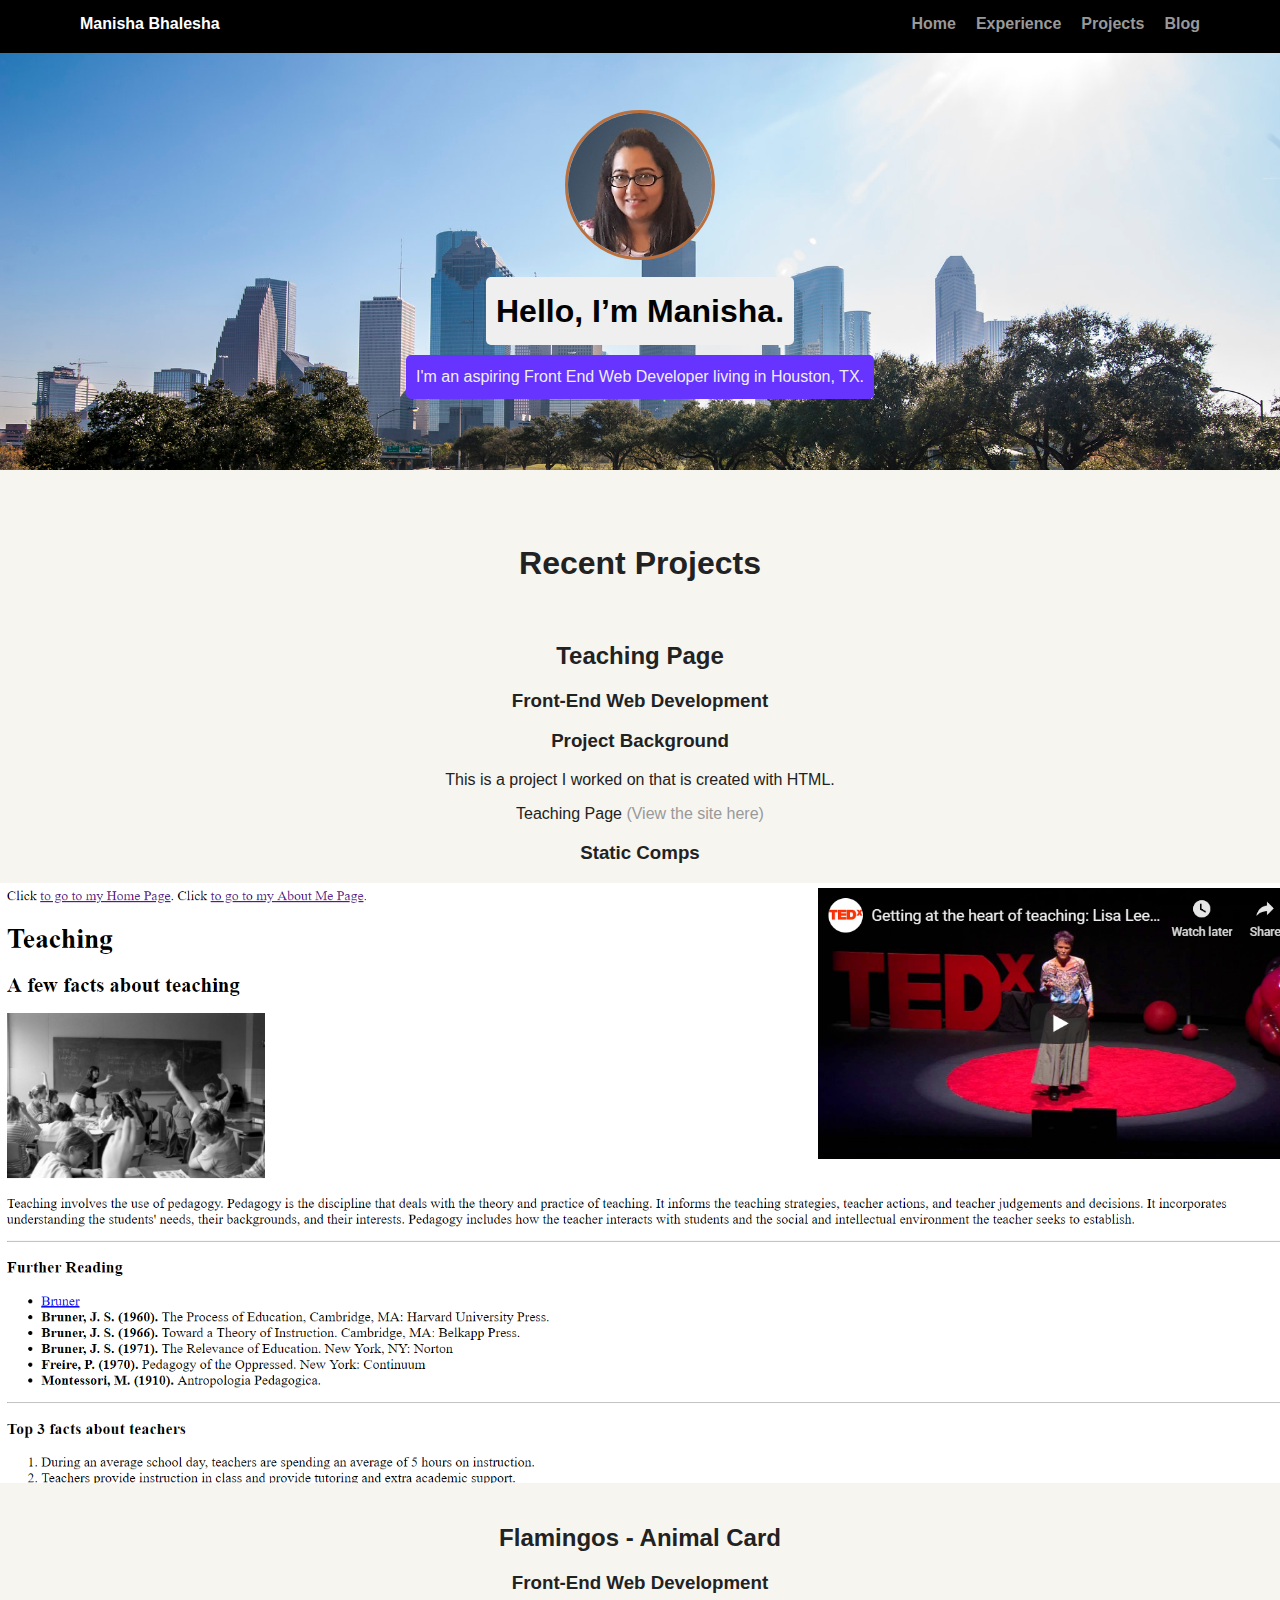
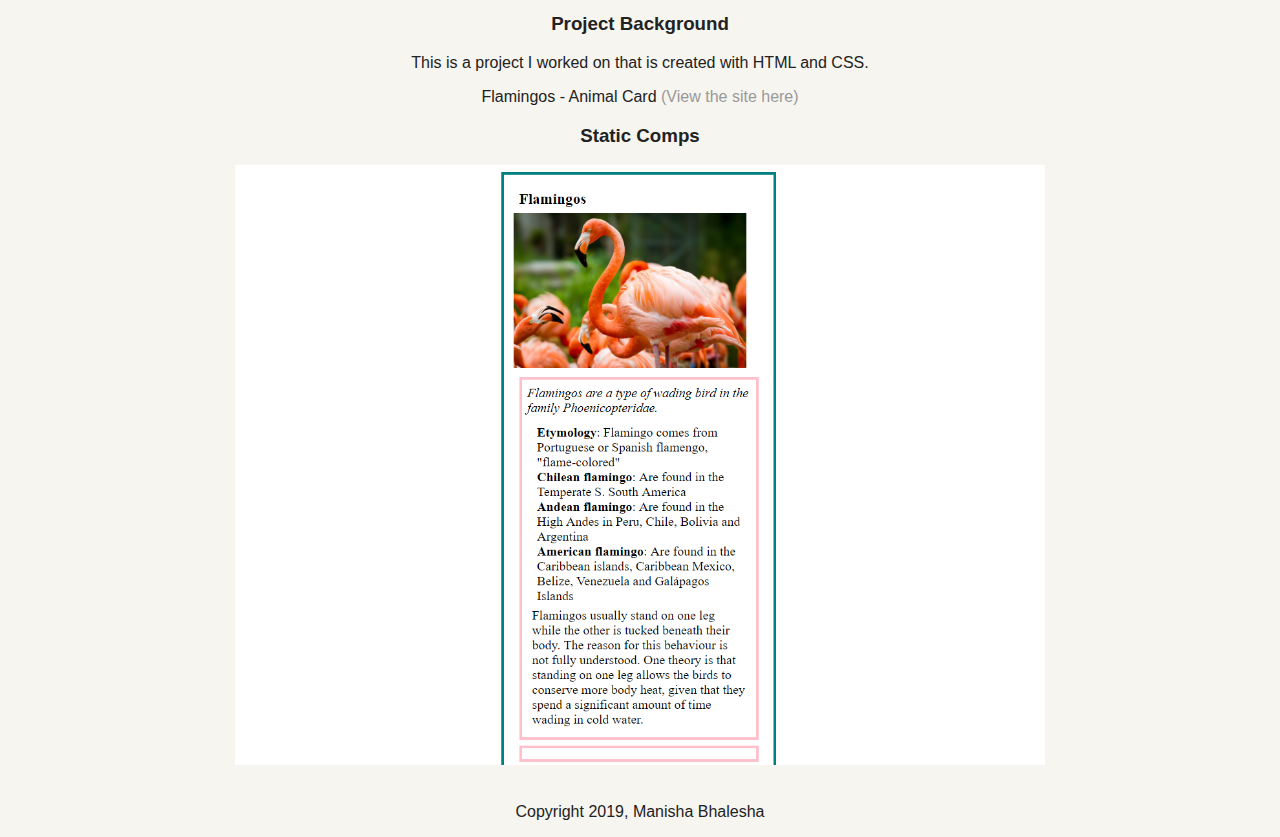
==== projects.html @ 22faef6c "updated folders" ====
<!DOCTYPE html>
<html lang="en">

<head>
    <meta charset="UTF-8">
    <meta name="viewport" content="width=device-width, initial-scale=1.0">
    <meta http-equiv="X-UA-Compatible" content="ie=edge">
    <title>Projects</title>
    <link rel="stylesheet" href="styles.css">
</head>

<body>
    <nav class="nav-for-site">
        <ul class="nav">
            <li class="name">Manisha Bhalesha</li>
            <li><a href="index.html">Home</a></li>
            <li><a href="experience.html">Experience</a></li>
            <li><a href="projects.html">Projects</a></li>
            <li><a href="blog.html">Blog</a></li>
        </ul>
    </nav>

    <header>
        <img src="images/manisha-bhalesha-pic1.jpg" alt="Picture of Manisha Bhalesha" class="profile-image">
        <h1 class="tag name">Hello, I’m Manisha.</h1>
        <p class="tag location">I'm an aspiring Front End Web Developer living in Houston, TX.</p>
    </header>

    <br>
    <br>
    <br>

    <h1>Recent Projects</h1>
    <br>
    <h2>Teaching Page</h2>
    <h3>Front-End Web Development</h3>

    <h3>Project Background</h3>
    <p>This is a project I worked on that is created with HTML.</p>
    <p>Teaching Page <a href="http://www.manishabhalesha.com/teaching.html">(View the site here)</a></p>
    <h3>Static Comps</h3>

    <img src="images/teaching.png" alt="Static image of the Teaching Page Project" class="teaching-page">

    <br>
    <br>
    <h2>Flamingos - Animal Card</h2>
    <h3>Front-End Web Development</h3>

    <h3>Project Background</h3>
    <p>This is a project I worked on that is created with HTML and CSS.</p>
    <p>Flamingos - Animal Card <a href="http://www.manishabhalesha.com/animal-card-project/card.html">(View the site
            here)</a></p>
    <h3>Static Comps</h3>

    <img src="images/flamingos.png" alt="Static image of the Flamingos-Animal Card Project"
        class="flamingos-animal-card">
    <br>
    <br>

    <p class="copyright">Copyright 2019, Manisha Bhalesha</p>

</body>

</html>
---- styles.css ----
/* Global Layout Set-up */
* { 
  box-sizing: border-box;
}
  
body {
  margin: 0;
  padding: 0;
  text-align: center;
  font-family: 'Roboto', sans-serif;
  color: #222;
  background: #f7f5f0;
}
/* Link Styles */

a {
  text-decoration: none;
  color: #999;
}
a:hover {
  color: #6633ff;
}

/* Section Styles */

.nav-for-site {
  width: 100%;
  background: black;
  min-height: 30px;
  padding: 10px;
  position: fixed;
  text-align: center;
}
.nav {
  display: flex;
  justify-content: space-around;
  font-weight: 700;
  list-style-type: none;
  margin: 0 auto;
  padding: 0;
}

.nav .name {
    display: block;
    margin-right: auto;
    color: white;
}
.nav li {
  padding: 5px 10px 10px 10px;
}
.nav a {
  transition: all .5s;
}
.nav a:hover {
  color: white
}

header {
  text-align: center;
  background: url("images/houston-large.jpg") no-repeat top center ;
  background-size: cover;
  overflow: hidden;
  padding-top: 60px;
}
header {
  line-height: 1.5;
}
header .profile-image {
  margin-top: 50px;
  width: 150px;
  height: 150px;
  border-radius: 50%;
  border: 3px solid#BA703E;
  transition: all .5s;
}
header .profile-image:hover {
  transform: scale(1.1) rotate(8deg);
}
.tag {
  background-color: #efefef;
  color: black;
  padding: 10px;
  border-radius: 5px;
  display: table;
  margin: 10px auto;
} 
.location {
  background-color: #6633ff ; 
  color: #efefef;
}
.box-one {
  margin: 30px;
  padding: 20px 40px 40px;
  max-width: 500px;
  text-align: left;
  background: #fff;
  border-bottom: 4px solid #ccc;
  border-radius: 6px;
  transition: all .5s;
}

.experience-div {
  text-align: left;
  margin: 30px;
  padding: 20px 40px 40px;
  max-width: 800px;
  
}

.box-one:hover {
  border-color: #ff99ff;
}

ul.skills {
  padding: 0;
  text-align: center;
}

.skills li {
  border-radius: 6px;
  display: inline-block;
  background: #ff9904;
  color: white;
  padding: 5px 10px;
  margin: 2px;
}

.skills li:nth-child(odd) {
  background: #6633ff;
}

footer {
  width: 100%;
  min-height: 30px;
  padding: 20px 0 40px 20px;
}

footer .copyright {
  top: -8px;
  font-size: .75em;
}

footer ul {
  list-style-type: none;
  margin: 0;
  padding: 0;
}

footer ul li {
  display: inline-block;
}

a.social {
  display: inline-block;
  text-indent: -9999px;
  margin-left: 5px;
  width: 30px;
  height: 30px;
  background-size: 30px 30px;
  opacity: .4;
  transition: all .5s;
}

a.codepen {
  background-image: url(images/codepen.png);
}

a.twitter {
  background-image: url(images/twitter.svg);
}
a.linkedin {
  background-image: url(images/linkedin.svg);
}
a.github {
  background-image: url(images/github.svg);
}

a.wordpress-blog {
  background-image: url(images/wordpress.jpg);
}

a.social:hover {
  opacity: 1;
}
.clearfix {
  clear: both;
}

/* Styles for larger screens */
@media screen and (min-width: 720px) {
  
  .flex {
      display: -ms-flexbox;      /* TWEENER - IE 10 */
      display: flex; 
      max-width: 1200px;
      -ms-flex-pack: distribute;
      justify-content: space-around;
      margin: 0 auto;
  }

  header {
    min-height: 470px;
  }

  .nav {
    max-width: 1200px;
    padding: 0 30px;
  }


  main {
    padding-top: 20px;
  }

  main p {
    line-height: 1.6em;
  }

  footer {
    font-size: 1.3em;
    max-width: 1200px;
    margin: 40px auto;
  }

}

.teaching-page {
  height: 600px;
}

.flamingos-animal-card{
  height: 600px;
}

.code-image {
  margin-top: 50px;
  width: 200px;
  border-radius: 10%;
  border: 3px solid white;
}

.coffee-image {
  margin-top: 50px;
  width: 200px;
  border-radius: 10%;
  border: 3px solid white;
}

.notes-image {
  margin-top: 50px;
  width: 200px;
  border-radius: 10%;
  border: 3px solid white;
}
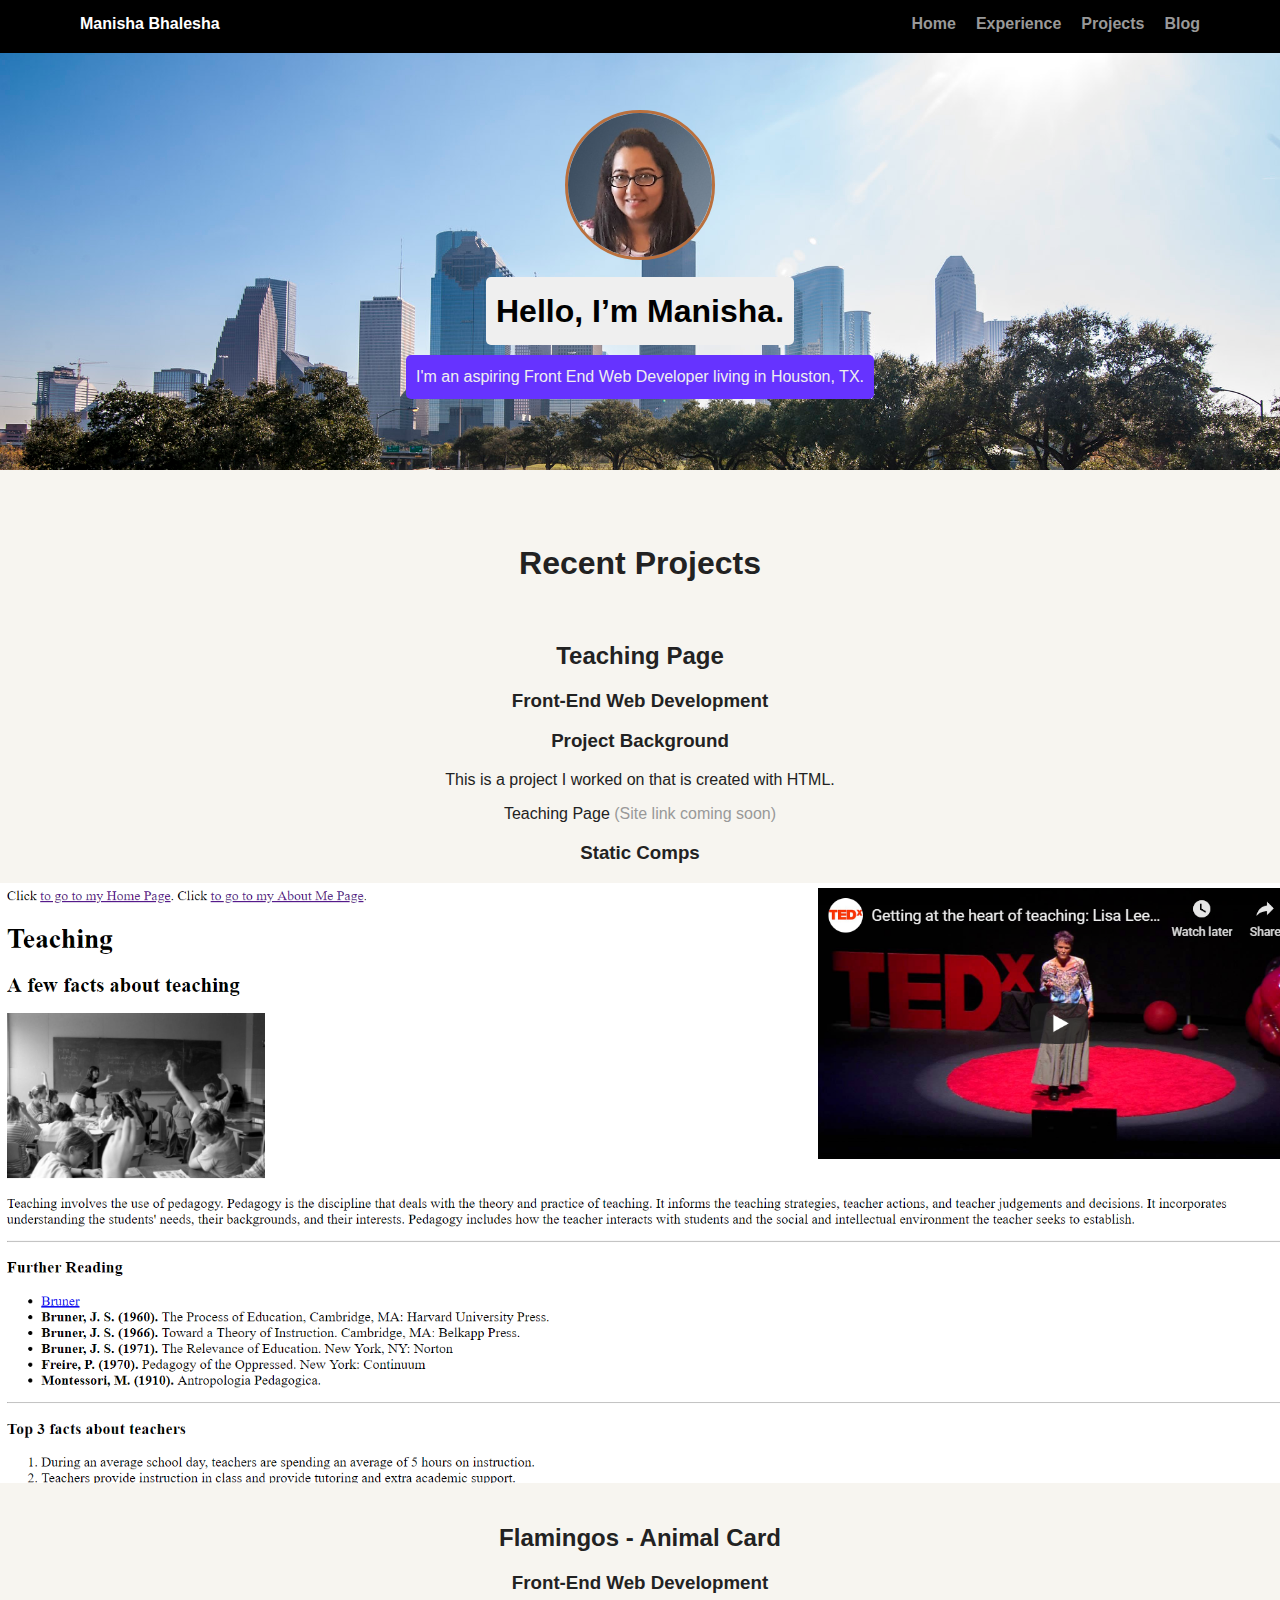
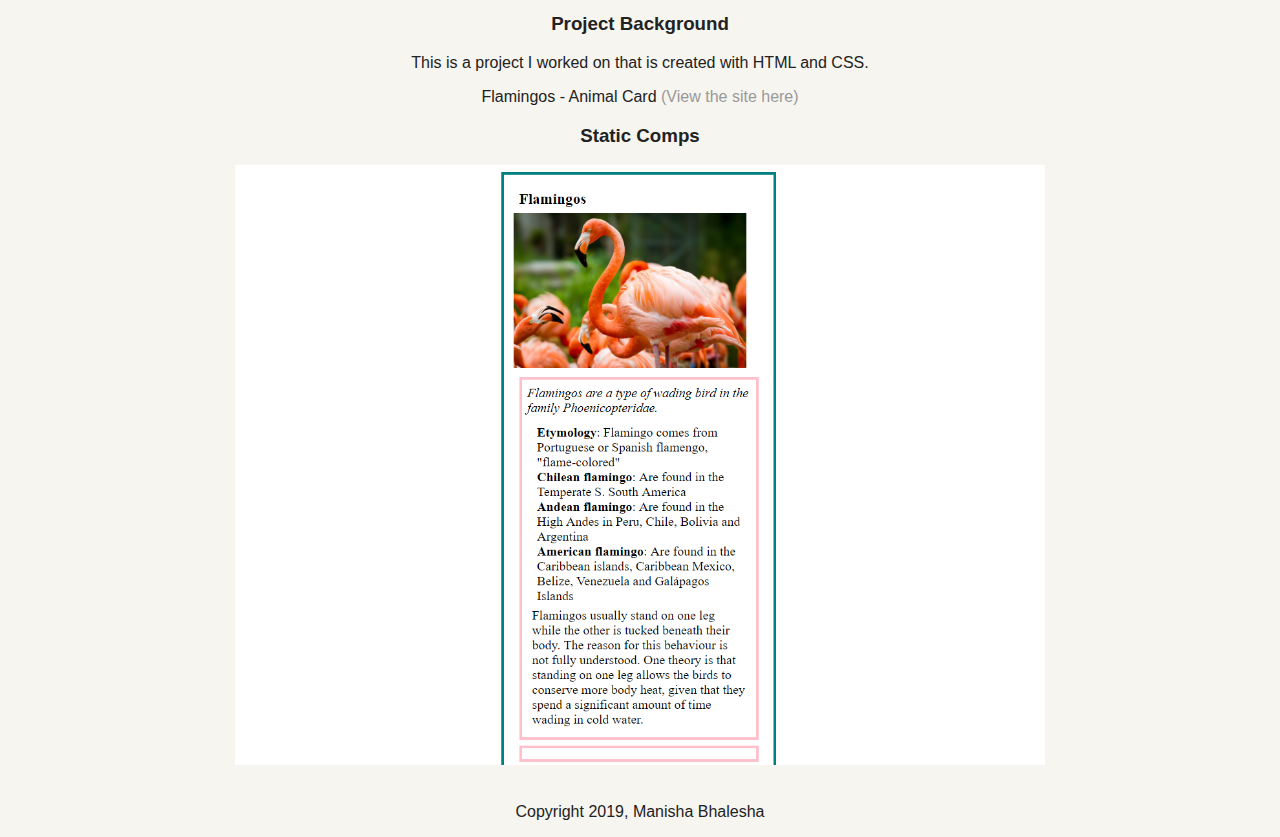
==== commit fd2aee38: "Update projects.html" ====
--- a/projects.html
+++ b/projects.html
@@ -1,65 +1,79 @@
 <!DOCTYPE html>
 <html lang="en">
+  <head>
+    <meta charset="UTF-8" />
+    <meta name="viewport" content="width=device-width, initial-scale=1.0" />
+    <meta http-equiv="X-UA-Compatible" content="ie=edge" />
+    <title>Projects</title>
+    <link rel="stylesheet" href="styles.css" />
+  </head>
 
-<head>
-    <meta charset="UTF-8">
-    <meta name="viewport" content="width=device-width, initial-scale=1.0">
-    <meta http-equiv="X-UA-Compatible" content="ie=edge">
-    <title>Projects</title>
-    <link rel="stylesheet" href="styles.css">
-</head>
-
-<body>
+  <body>
     <nav class="nav-for-site">
-        <ul class="nav">
-            <li class="name">Manisha Bhalesha</li>
-            <li><a href="index.html">Home</a></li>
-            <li><a href="experience.html">Experience</a></li>
-            <li><a href="projects.html">Projects</a></li>
-            <li><a href="blog.html">Blog</a></li>
-        </ul>
+      <ul class="nav">
+        <li class="name">Manisha Bhalesha</li>
+        <li><a href="index.html">Home</a></li>
+        <li><a href="experience.html">Experience</a></li>
+        <li><a href="projects.html">Projects</a></li>
+        <li><a href="blog.html">Blog</a></li>
+      </ul>
     </nav>
 
     <header>
-        <img src="images/manisha-bhalesha-pic1.jpg" alt="Picture of Manisha Bhalesha" class="profile-image">
-        <h1 class="tag name">Hello, I’m Manisha.</h1>
-        <p class="tag location">I'm an aspiring Front End Web Developer living in Houston, TX.</p>
+      <img
+        src="images/manisha-bhalesha-pic1.jpg"
+        alt="Picture of Manisha Bhalesha"
+        class="profile-image"
+      />
+      <h1 class="tag name">Hello, I’m Manisha.</h1>
+      <p class="tag location">
+        I'm an aspiring Front End Web Developer living in Houston, TX.
+      </p>
     </header>
 
-    <br>
-    <br>
-    <br>
+    <br />
+    <br />
+    <br />
 
     <h1>Recent Projects</h1>
-    <br>
+    <br />
     <h2>Teaching Page</h2>
     <h3>Front-End Web Development</h3>
 
     <h3>Project Background</h3>
     <p>This is a project I worked on that is created with HTML.</p>
-    <p>Teaching Page <a href="http://www.manishabhalesha.com/teaching.html">(View the site here)</a></p>
+    <p>Teaching Page <a href="">(Site link coming soon)</a></p>
     <h3>Static Comps</h3>
 
-    <img src="images/teaching.png" alt="Static image of the Teaching Page Project" class="teaching-page">
+    <img
+      src="images/teaching.png"
+      alt="Static image of the Teaching Page Project"
+      class="teaching-page"
+    />
 
-    <br>
-    <br>
+    <br />
+    <br />
     <h2>Flamingos - Animal Card</h2>
     <h3>Front-End Web Development</h3>
 
     <h3>Project Background</h3>
     <p>This is a project I worked on that is created with HTML and CSS.</p>
-    <p>Flamingos - Animal Card <a href="http://www.manishabhalesha.com/animal-card-project/card.html">(View the site
-            here)</a></p>
+    <p>
+      Flamingos - Animal Card
+      <a href="https://mbhalesha.github.io/animal-trading-card/"
+        >(View the site here)</a
+      >
+    </p>
     <h3>Static Comps</h3>
 
-    <img src="images/flamingos.png" alt="Static image of the Flamingos-Animal Card Project"
-        class="flamingos-animal-card">
-    <br>
-    <br>
+    <img
+      src="images/flamingos.png"
+      alt="Static image of the Flamingos-Animal Card Project"
+      class="flamingos-animal-card"
+    />
+    <br />
+    <br />
 
     <p class="copyright">Copyright 2019, Manisha Bhalesha</p>
-
-</body>
-
-</html>+  </body>
+</html>
